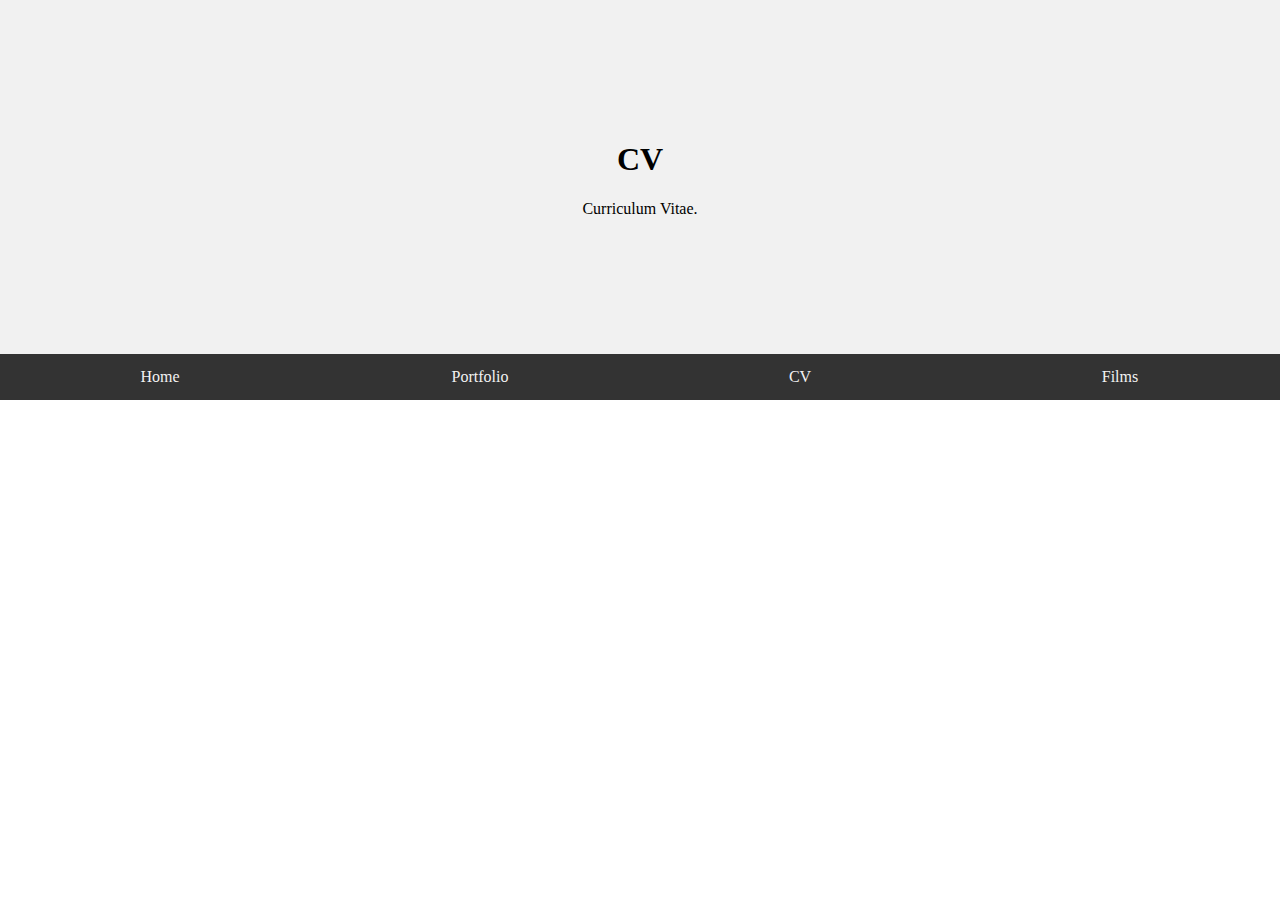
==== cv.html @ 2fb3d925 "cv.html start" ====
<!DOCTYPE html>
<html lang="en">
<head>
    <meta charset="utf-8">
    <meta name="viewport" content="width=device-width, initial-scale=1.0">
    <meta name="portfolio" content="multimedia design work">
    <link href="style.css" rel="stylesheet">
    <title>Hanna Selim's Portfolio </title>
</head>
<body>
<div class="header">
      <h1>CV</h1>
      <p>Curriculum Vitae.</p>
    </div>
    <div class="topnav">
      <a href="index.html">Home</a>
      <a href="portfolio.html">Portfolio</a>
      <a href="cv.html">CV</a>
      <a href="films.html">Films</a>
    </div>
---- style.css ----
/* Body style */
body {
  margin: 0;
}

/* Header style */
.header {
  background-color: #f1f1f1;
  padding: 120px;
  text-align: center;
}

/* Navigation */
* {
  box-sizing: border-box;
}

/* top nav bar style */
.topnav {
  overflow: hidden;
  background-color: #333;
}

/* topnav links style */
.topnav a {
  float: left;
  display: block;
  color: #f2f2f2;
  width: 25%;
  text-align: center;
  padding: 14px 16px;
  text-decoration: none;
}

/* hover color change */
.topnav a:hover {
  background-color: #ddd;
  color: black;
}

/* images */

.responsive {
  width: 100%;
  height: auto;
}

/* 3 columns floating beside eachother */
.column {
  float: left;
  width: 33.33%;
  padding: 15px;
}

/* floats after the columns */
.row:after {
  content: "";
  display: table;
  clear: both;
}

.position{
  width: 100%;
  text-align: center;
  padding: 1em;
  background-color: #f1f1f1;
}

/* Responsive layout */
@media screen and (max-width:600px) {
  .column {
    width: 100%;
  }
}
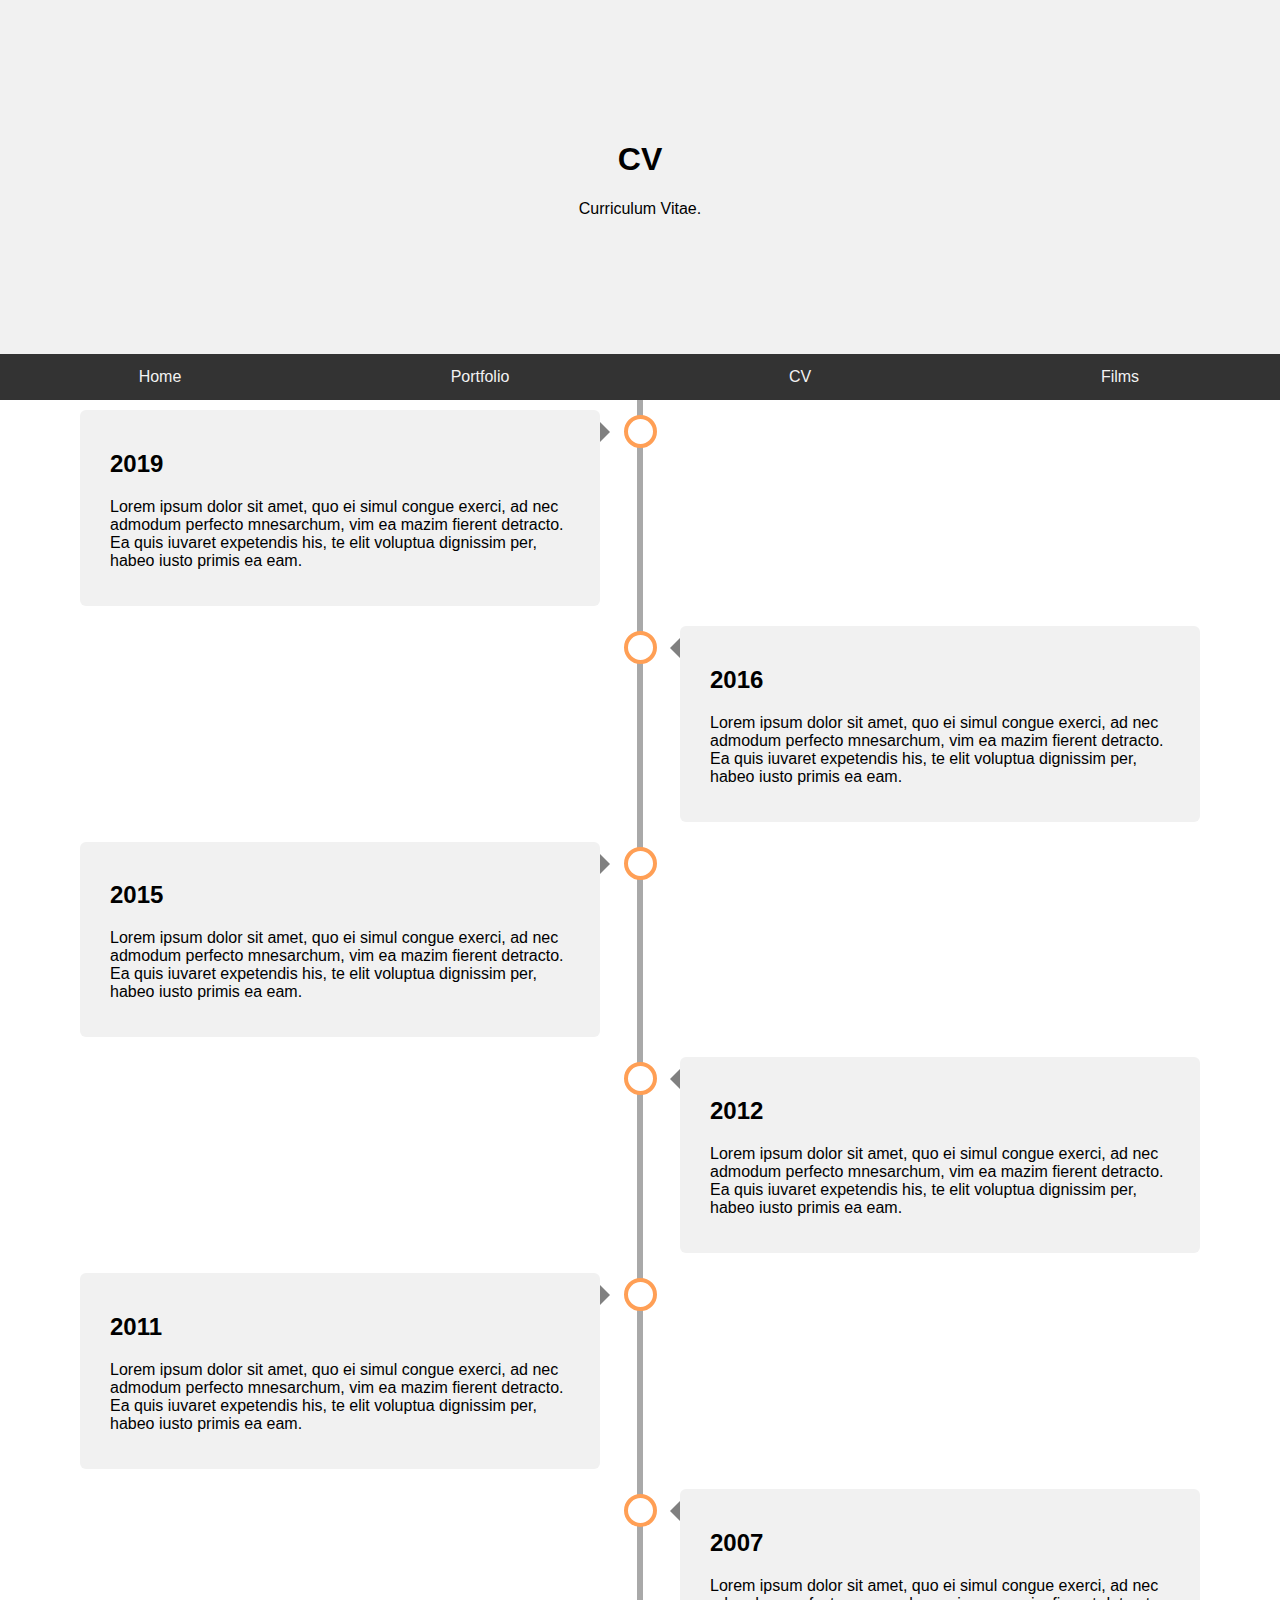
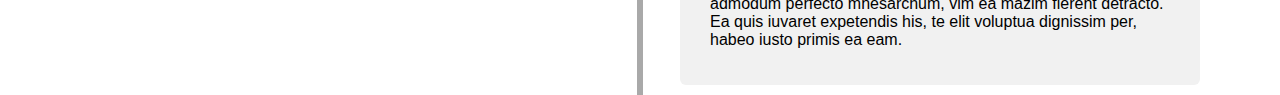
==== commit 8201352f: "editing, something went wrong so validated text outside brackets and pasted back" ====
--- a/cv.html
+++ b/cv.html
@@ -7,7 +7,6 @@
     <link href="style.css" rel="stylesheet">
     <title>Hanna Selim's Portfolio </title>
 </head>
-<body>
 <div class="header">
       <h1>CV</h1>
       <p>Curriculum Vitae.</p>
@@ -18,3 +17,46 @@
       <a href="cv.html">CV</a>
       <a href="films.html">Films</a>
     </div>
+    <body>
+<main>
+    <div class="timeline">
+  <div class="container left">
+    <div class="content">
+      <h2>2019</h2>
+      <p>Lorem ipsum dolor sit amet, quo ei simul congue exerci, ad nec admodum perfecto mnesarchum, vim ea mazim fierent detracto. Ea quis iuvaret expetendis his, te elit voluptua dignissim per, habeo iusto primis ea eam.</p>
+    </div>
+  </div>
+  <div class="container right">
+    <div class="content">
+      <h2>2016</h2>
+      <p>Lorem ipsum dolor sit amet, quo ei simul congue exerci, ad nec admodum perfecto mnesarchum, vim ea mazim fierent detracto. Ea quis iuvaret expetendis his, te elit voluptua dignissim per, habeo iusto primis ea eam.</p>
+    </div>
+  </div>
+  <div class="container left">
+    <div class="content">
+      <h2>2015</h2>
+      <p>Lorem ipsum dolor sit amet, quo ei simul congue exerci, ad nec admodum perfecto mnesarchum, vim ea mazim fierent detracto. Ea quis iuvaret expetendis his, te elit voluptua dignissim per, habeo iusto primis ea eam.</p>
+    </div>
+  </div>
+  <div class="container right">
+    <div class="content">
+      <h2>2012</h2>
+      <p>Lorem ipsum dolor sit amet, quo ei simul congue exerci, ad nec admodum perfecto mnesarchum, vim ea mazim fierent detracto. Ea quis iuvaret expetendis his, te elit voluptua dignissim per, habeo iusto primis ea eam.</p>
+    </div>
+  </div>
+  <div class="container left">
+    <div class="content">
+      <h2>2011</h2>
+      <p>Lorem ipsum dolor sit amet, quo ei simul congue exerci, ad nec admodum perfecto mnesarchum, vim ea mazim fierent detracto. Ea quis iuvaret expetendis his, te elit voluptua dignissim per, habeo iusto primis ea eam.</p>
+    </div>
+  </div>
+  <div class="container right">
+    <div class="content">
+      <h2>2007</h2>
+      <p>Lorem ipsum dolor sit amet, quo ei simul congue exerci, ad nec admodum perfecto mnesarchum, vim ea mazim fierent detracto. Ea quis iuvaret expetendis his, te elit voluptua dignissim per, habeo iusto primis ea eam.</p>
+    </div>
+  </div>
+</div>
+</main>
+    </body>
+</html>
--- a/style.css
+++ b/style.css
@@ -72,3 +72,137 @@
     width: 100%;
   }
 }
+
+* {
+  box-sizing: border-box;
+}
+
+body {
+  background-color: white;
+  font-family: Helvetica, sans-serif;
+}
+
+/* The actual timeline (the vertical ruler) */
+.timeline {
+  position: relative;
+  max-width: 1200px;
+  margin: 0 auto;
+}
+
+/* The actual timeline (the vertical ruler) */
+.timeline::after {
+  content: '';
+  position: absolute;
+  width: 6px;
+  background-color: darkgray;
+  top: 0;
+  bottom: 0;
+  left: 50%;
+  margin-left: -3px;
+}
+
+/* Container around content */
+.container {
+  padding: 10px 40px;
+  position: relative;
+  background-color: inherit;
+  width: 50%;
+}
+
+/* The circles on the timeline */
+.container::after {
+  content: '';
+  position: absolute;
+  width: 25px;
+  height: 25px;
+  right: -17px;
+  background-color: white;
+  border: 4px solid #FF9F55;
+  top: 15px;
+  border-radius: 50%;
+  z-index: 1;
+}
+
+/* Place the container to the left */
+.left {
+  left: 0;
+}
+
+/* Place the container to the right */
+.right {
+  left: 50%;
+}
+
+/* Add arrows to the left container (pointing right) */
+.left::before {
+  content: " ";
+  height: 0;
+  position: absolute;
+  top: 22px;
+  width: 0;
+  z-index: 1;
+  right: 30px;
+  border: medium solid grey;
+  border-width: 10px 0 10px 10px;
+  border-color: transparent transparent transparent grey;
+}
+
+/* Add arrows to the right container (pointing left) */
+.right::before {
+  content: " ";
+  height: 0;
+  position: absolute;
+  top: 22px;
+  width: 0;
+  z-index: 1;
+  left: 30px;
+  border: medium solid grey;
+  border-width: 10px 10px 10px 0;
+  border-color: transparent grey transparent transparent;
+}
+
+/* Fix the circle for containers on the right side */
+.right::after {
+  left: -16px;
+}
+
+/* The actual content */
+.content {
+  padding: 20px 30px;
+  background-color: #f1f1f1;
+  position: relative;
+  border-radius: 6px;
+}
+
+/* Media queries - Responsive timeline on screens less than 600px wide */
+@media screen and (max-width: 600px) {
+  /* Place the timelime to the left */
+  .timeline::after {
+  left: 31px;
+  }
+
+  /* Full-width containers */
+  .container {
+  width: 100%;
+  padding-left: 70px;
+  padding-right: 25px;
+  }
+
+  /* Make sure that all arrows are pointing leftwards */
+  .container::before {
+  left: 60px;
+  border: medium solid grey;
+  border-width: 10px 10px 10px 0;
+  border-color: transparent grey transparent transparent;
+  }
+
+  /* Make sure all circles are at the same spot */
+  .left::after, .right::after {
+  left: 15px;
+  }
+
+  /* Make all right containers behave like the left ones */
+  .right {
+  left: 0%;
+  }
+}
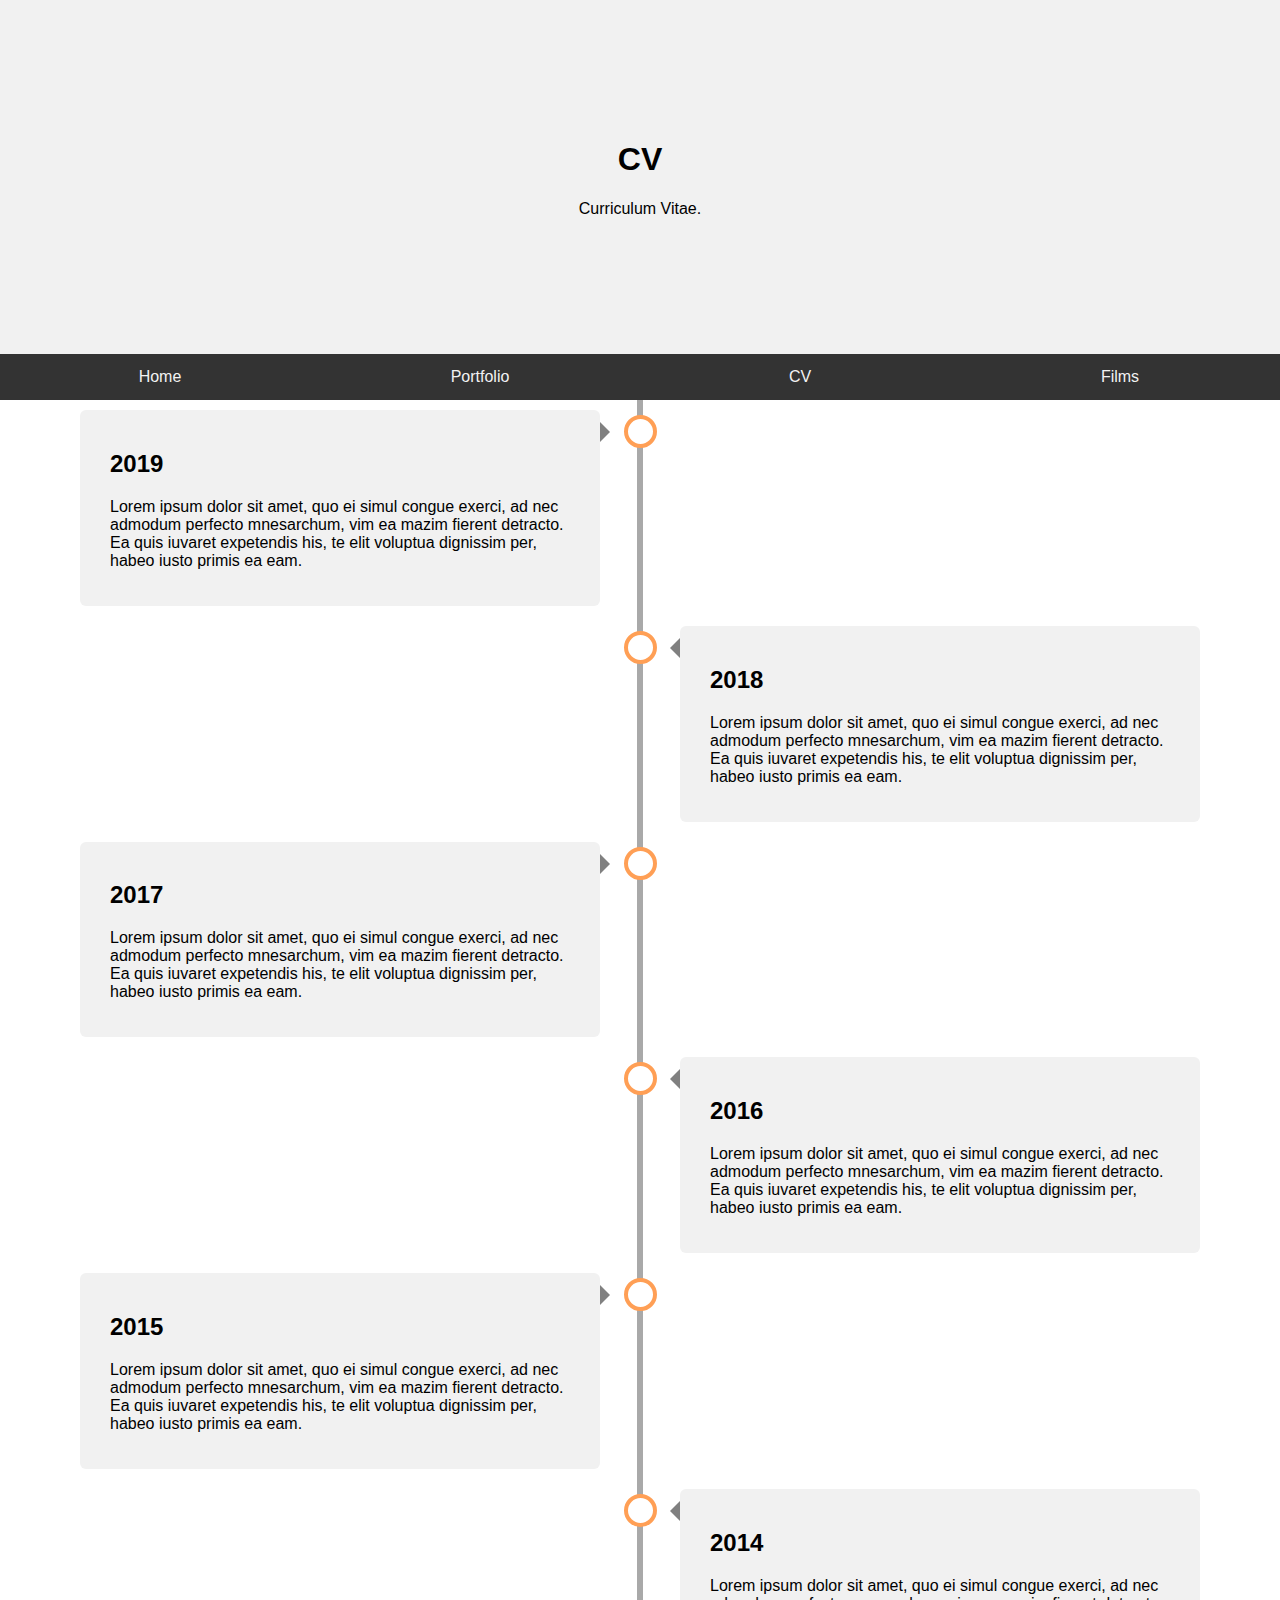
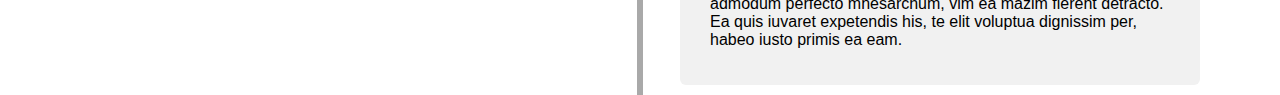
==== commit 8ca2abe5: "modified dates on timeline" ====
--- a/cv.html
+++ b/cv.html
@@ -28,6 +28,18 @@
   </div>
   <div class="container right">
     <div class="content">
+      <h2>2018</h2>
+      <p>Lorem ipsum dolor sit amet, quo ei simul congue exerci, ad nec admodum perfecto mnesarchum, vim ea mazim fierent detracto. Ea quis iuvaret expetendis his, te elit voluptua dignissim per, habeo iusto primis ea eam.</p>
+    </div>
+  </div>
+  <div class="container left">
+    <div class="content">
+      <h2>2017</h2>
+      <p>Lorem ipsum dolor sit amet, quo ei simul congue exerci, ad nec admodum perfecto mnesarchum, vim ea mazim fierent detracto. Ea quis iuvaret expetendis his, te elit voluptua dignissim per, habeo iusto primis ea eam.</p>
+    </div>
+  </div>
+  <div class="container right">
+    <div class="content">
       <h2>2016</h2>
       <p>Lorem ipsum dolor sit amet, quo ei simul congue exerci, ad nec admodum perfecto mnesarchum, vim ea mazim fierent detracto. Ea quis iuvaret expetendis his, te elit voluptua dignissim per, habeo iusto primis ea eam.</p>
     </div>
@@ -40,19 +52,7 @@
   </div>
   <div class="container right">
     <div class="content">
-      <h2>2012</h2>
-      <p>Lorem ipsum dolor sit amet, quo ei simul congue exerci, ad nec admodum perfecto mnesarchum, vim ea mazim fierent detracto. Ea quis iuvaret expetendis his, te elit voluptua dignissim per, habeo iusto primis ea eam.</p>
-    </div>
-  </div>
-  <div class="container left">
-    <div class="content">
-      <h2>2011</h2>
-      <p>Lorem ipsum dolor sit amet, quo ei simul congue exerci, ad nec admodum perfecto mnesarchum, vim ea mazim fierent detracto. Ea quis iuvaret expetendis his, te elit voluptua dignissim per, habeo iusto primis ea eam.</p>
-    </div>
-  </div>
-  <div class="container right">
-    <div class="content">
-      <h2>2007</h2>
+      <h2>2014</h2>
       <p>Lorem ipsum dolor sit amet, quo ei simul congue exerci, ad nec admodum perfecto mnesarchum, vim ea mazim fierent detracto. Ea quis iuvaret expetendis his, te elit voluptua dignissim per, habeo iusto primis ea eam.</p>
     </div>
   </div>
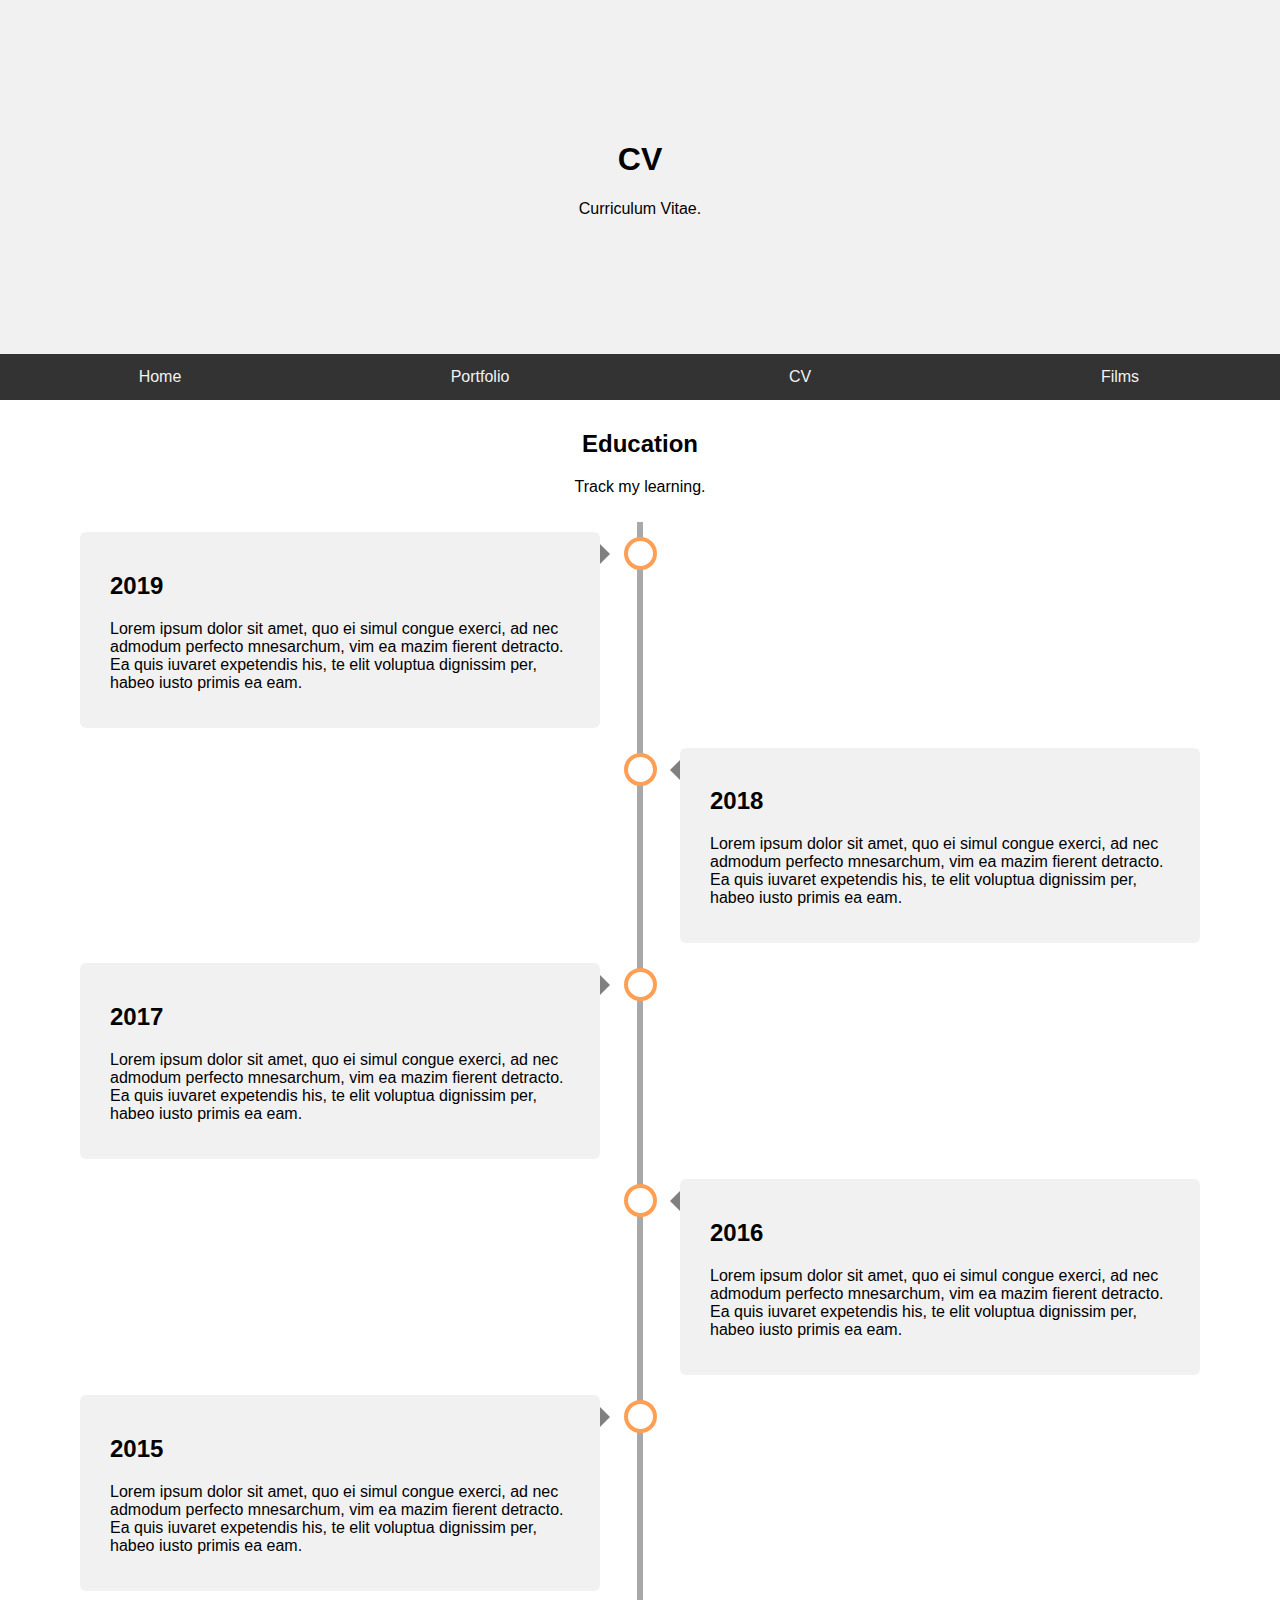
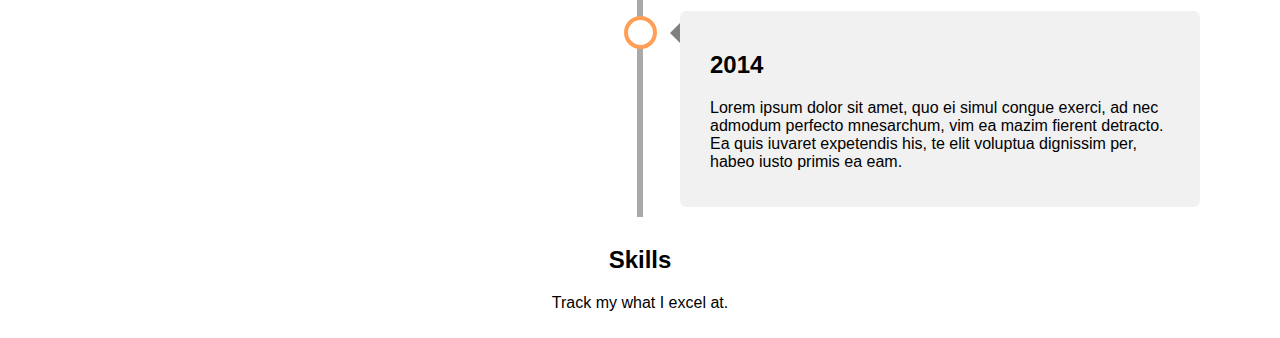
==== commit d9cba4e2: "CV headings styling (education and skills)" ====
--- a/cv.html
+++ b/cv.html
@@ -19,6 +19,10 @@
     </div>
     <body>
 <main>
+   <div class="cvheading">
+       <h2>Education</h2>
+       <p>Track my learning.</p>
+   </div>
     <div class="timeline">
   <div class="container left">
     <div class="content">
@@ -57,6 +61,10 @@
     </div>
   </div>
 </div>
+<div class="cvheading">
+       <h2>Skills</h2>
+       <p>Track my what I excel at.</p>
+   </div>
 </main>
     </body>
 </html>
--- a/style.css
+++ b/style.css
@@ -206,3 +206,10 @@
   left: 0%;
   }
 }
+
+/* CV headings */
+.cvheading {
+  background-color: white;
+  padding: 10px;
+  text-align: center;
+}
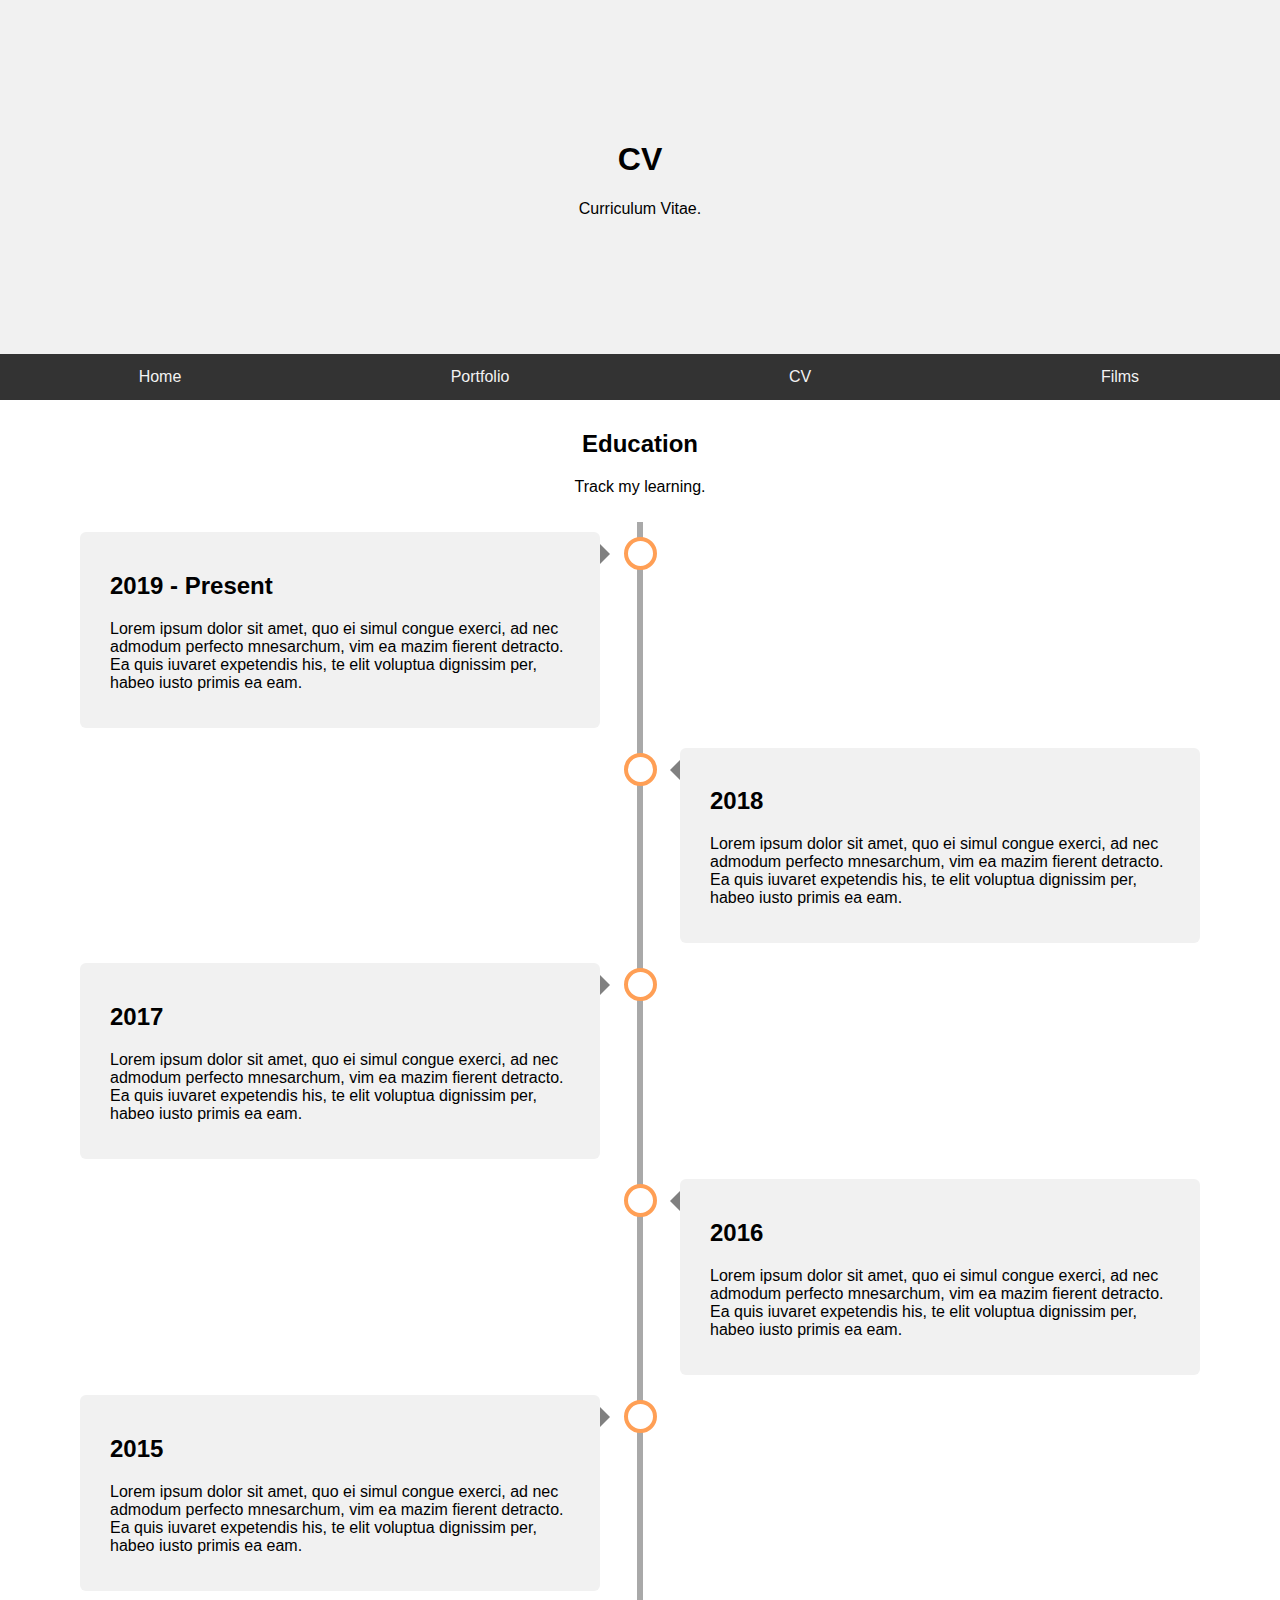
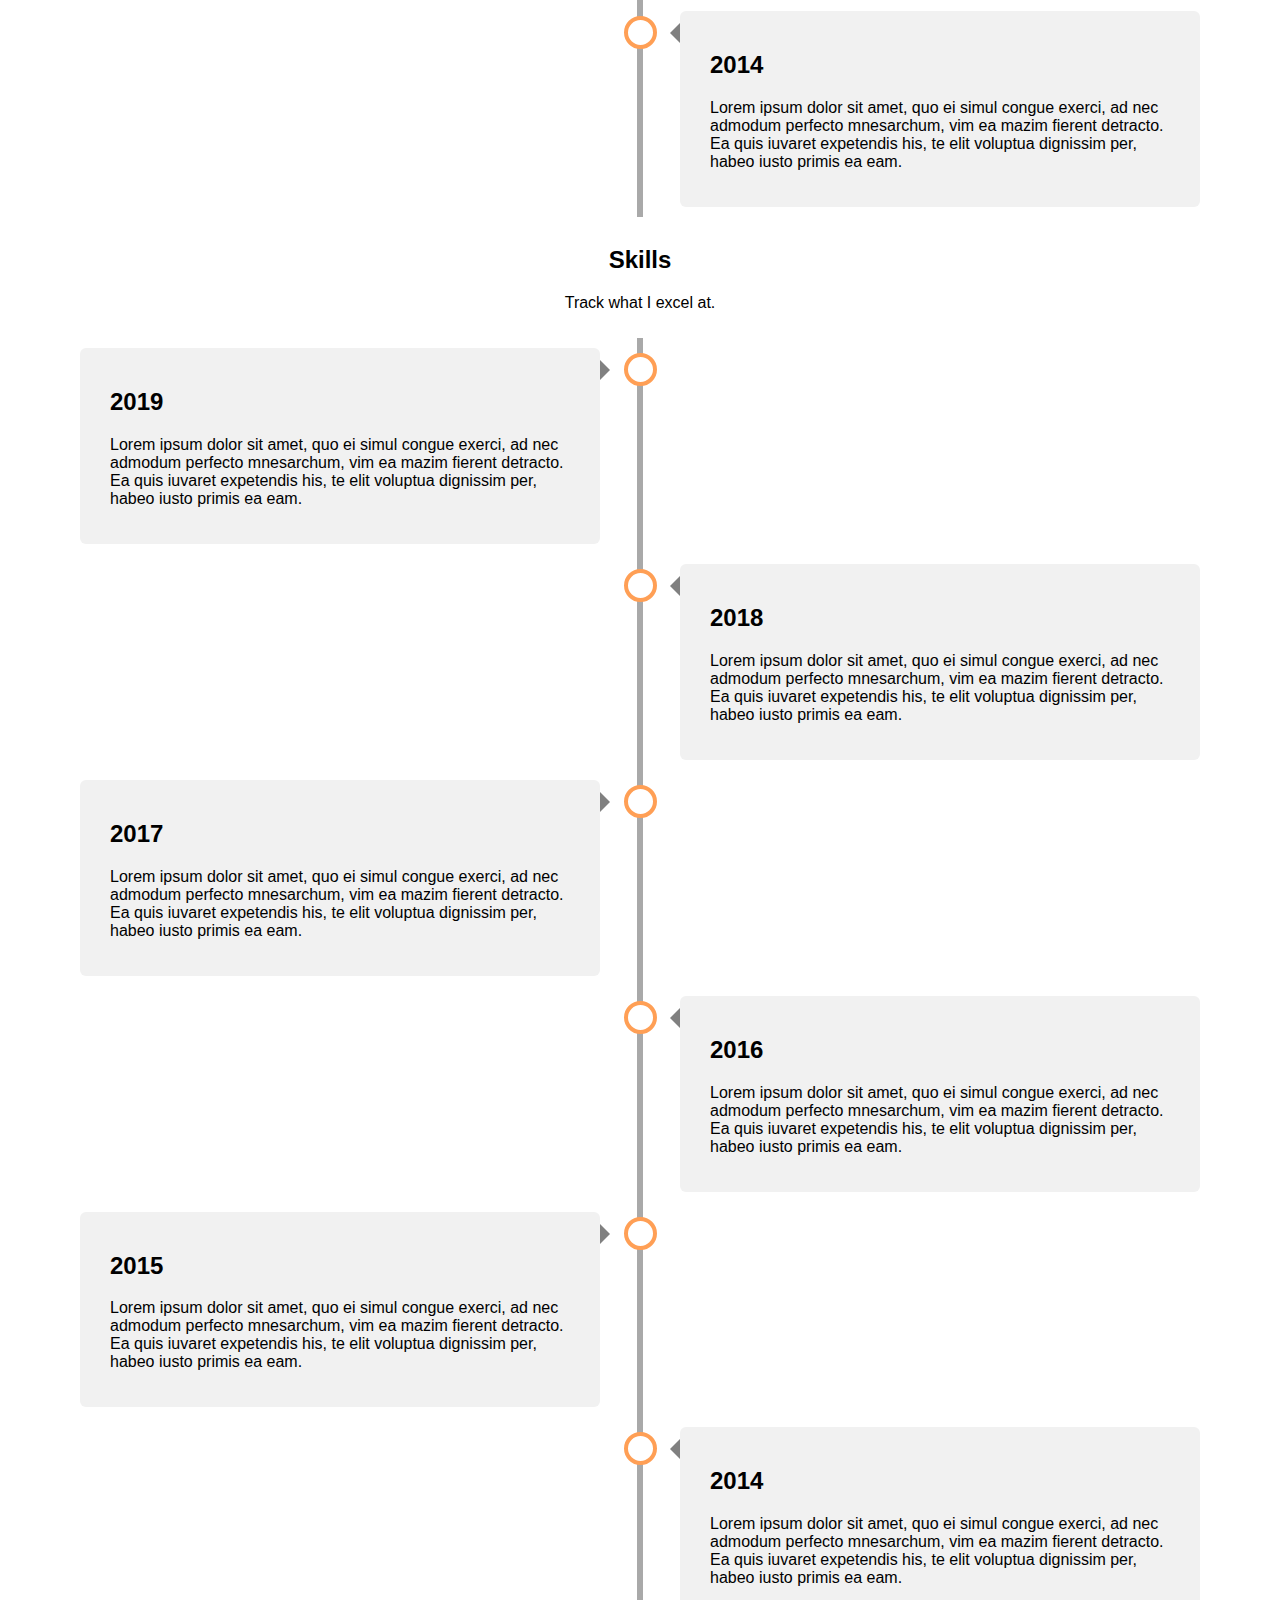
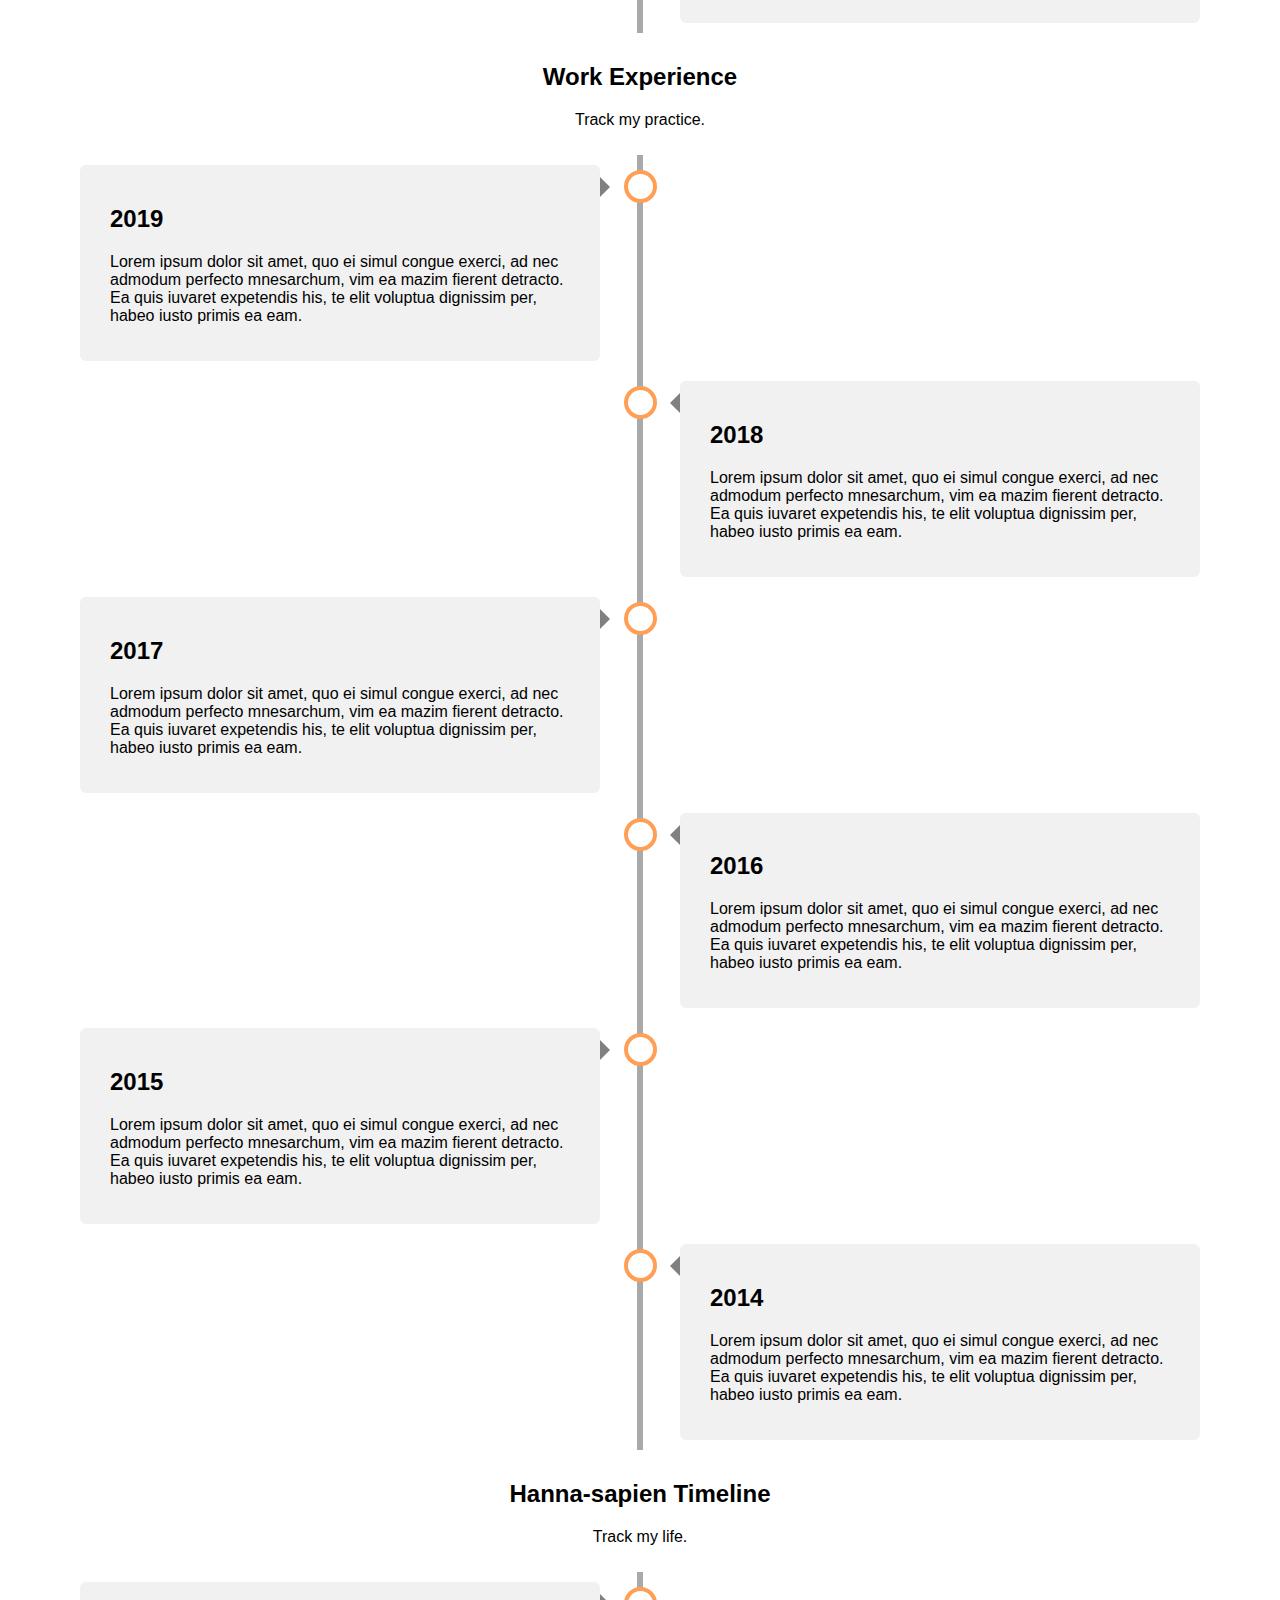
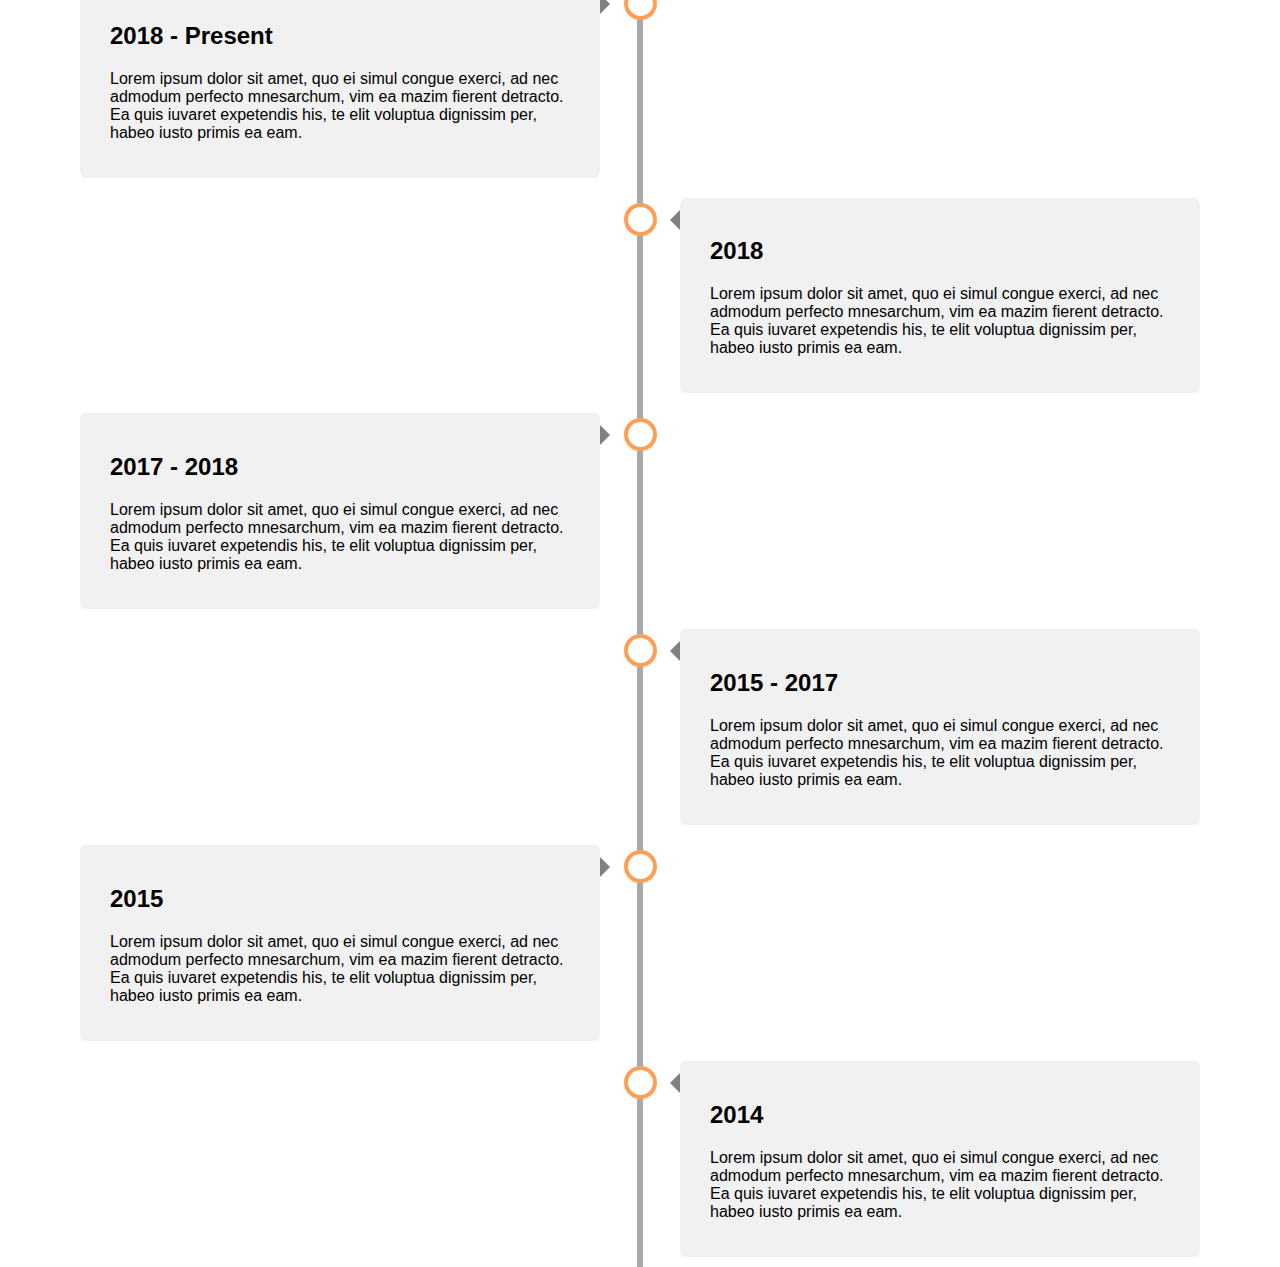
==== commit 6e8668ca: "general changes" ====
--- a/cv.html
+++ b/cv.html
@@ -24,6 +24,48 @@
        <p>Track my learning.</p>
    </div>
     <div class="timeline">
+  <div class="container left">
+    <div class="content">
+      <h2>2019 - Present</h2>
+      <p>Lorem ipsum dolor sit amet, quo ei simul congue exerci, ad nec admodum perfecto mnesarchum, vim ea mazim fierent detracto. Ea quis iuvaret expetendis his, te elit voluptua dignissim per, habeo iusto primis ea eam.</p>
+    </div>
+  </div>
+  <div class="container right">
+    <div class="content">
+      <h2>2018</h2>
+      <p>Lorem ipsum dolor sit amet, quo ei simul congue exerci, ad nec admodum perfecto mnesarchum, vim ea mazim fierent detracto. Ea quis iuvaret expetendis his, te elit voluptua dignissim per, habeo iusto primis ea eam.</p>
+    </div>
+  </div>
+  <div class="container left">
+    <div class="content">
+      <h2>2017</h2>
+      <p>Lorem ipsum dolor sit amet, quo ei simul congue exerci, ad nec admodum perfecto mnesarchum, vim ea mazim fierent detracto. Ea quis iuvaret expetendis his, te elit voluptua dignissim per, habeo iusto primis ea eam.</p>
+    </div>
+  </div>
+  <div class="container right">
+    <div class="content">
+      <h2>2016</h2>
+      <p>Lorem ipsum dolor sit amet, quo ei simul congue exerci, ad nec admodum perfecto mnesarchum, vim ea mazim fierent detracto. Ea quis iuvaret expetendis his, te elit voluptua dignissim per, habeo iusto primis ea eam.</p>
+    </div>
+  </div>
+  <div class="container left">
+    <div class="content">
+      <h2>2015</h2>
+      <p>Lorem ipsum dolor sit amet, quo ei simul congue exerci, ad nec admodum perfecto mnesarchum, vim ea mazim fierent detracto. Ea quis iuvaret expetendis his, te elit voluptua dignissim per, habeo iusto primis ea eam.</p>
+    </div>
+  </div>
+  <div class="container right">
+    <div class="content">
+      <h2>2014</h2>
+      <p>Lorem ipsum dolor sit amet, quo ei simul congue exerci, ad nec admodum perfecto mnesarchum, vim ea mazim fierent detracto. Ea quis iuvaret expetendis his, te elit voluptua dignissim per, habeo iusto primis ea eam.</p>
+    </div>
+  </div>
+</div>
+<div class="cvheading">
+       <h2>Skills</h2>
+       <p>Track what I excel at.</p>
+   </div>
+       <div class="timeline">
   <div class="container left">
     <div class="content">
       <h2>2019</h2>
@@ -62,9 +104,89 @@
   </div>
 </div>
 <div class="cvheading">
-       <h2>Skills</h2>
-       <p>Track my what I excel at.</p>
+       <h2>Work Experience</h2>
+       <p>Track my practice.</p>
    </div>
+       <div class="timeline">
+  <div class="container left">
+    <div class="content">
+      <h2>2019</h2>
+      <p>Lorem ipsum dolor sit amet, quo ei simul congue exerci, ad nec admodum perfecto mnesarchum, vim ea mazim fierent detracto. Ea quis iuvaret expetendis his, te elit voluptua dignissim per, habeo iusto primis ea eam.</p>
+    </div>
+  </div>
+  <div class="container right">
+    <div class="content">
+      <h2>2018</h2>
+      <p>Lorem ipsum dolor sit amet, quo ei simul congue exerci, ad nec admodum perfecto mnesarchum, vim ea mazim fierent detracto. Ea quis iuvaret expetendis his, te elit voluptua dignissim per, habeo iusto primis ea eam.</p>
+    </div>
+  </div>
+  <div class="container left">
+    <div class="content">
+      <h2>2017</h2>
+      <p>Lorem ipsum dolor sit amet, quo ei simul congue exerci, ad nec admodum perfecto mnesarchum, vim ea mazim fierent detracto. Ea quis iuvaret expetendis his, te elit voluptua dignissim per, habeo iusto primis ea eam.</p>
+    </div>
+  </div>
+  <div class="container right">
+    <div class="content">
+      <h2>2016</h2>
+      <p>Lorem ipsum dolor sit amet, quo ei simul congue exerci, ad nec admodum perfecto mnesarchum, vim ea mazim fierent detracto. Ea quis iuvaret expetendis his, te elit voluptua dignissim per, habeo iusto primis ea eam.</p>
+    </div>
+  </div>
+  <div class="container left">
+    <div class="content">
+      <h2>2015</h2>
+      <p>Lorem ipsum dolor sit amet, quo ei simul congue exerci, ad nec admodum perfecto mnesarchum, vim ea mazim fierent detracto. Ea quis iuvaret expetendis his, te elit voluptua dignissim per, habeo iusto primis ea eam.</p>
+    </div>
+  </div>
+  <div class="container right">
+    <div class="content">
+      <h2>2014</h2>
+      <p>Lorem ipsum dolor sit amet, quo ei simul congue exerci, ad nec admodum perfecto mnesarchum, vim ea mazim fierent detracto. Ea quis iuvaret expetendis his, te elit voluptua dignissim per, habeo iusto primis ea eam.</p>
+    </div>
+  </div>
+</div>
+<div class="cvheading">
+       <h2>Hanna-sapien Timeline</h2>
+       <p>Track my life.</p>
+   </div>
+       <div class="timeline">
+  <div class="container left">
+    <div class="content">
+      <h2>2018 - Present</h2>
+      <p>Lorem ipsum dolor sit amet, quo ei simul congue exerci, ad nec admodum perfecto mnesarchum, vim ea mazim fierent detracto. Ea quis iuvaret expetendis his, te elit voluptua dignissim per, habeo iusto primis ea eam.</p>
+    </div>
+  </div>
+  <div class="container right">
+    <div class="content">
+      <h2>2018</h2>
+      <p>Lorem ipsum dolor sit amet, quo ei simul congue exerci, ad nec admodum perfecto mnesarchum, vim ea mazim fierent detracto. Ea quis iuvaret expetendis his, te elit voluptua dignissim per, habeo iusto primis ea eam.</p>
+    </div>
+  </div>
+  <div class="container left">
+    <div class="content">
+      <h2>2017 - 2018</h2>
+      <p>Lorem ipsum dolor sit amet, quo ei simul congue exerci, ad nec admodum perfecto mnesarchum, vim ea mazim fierent detracto. Ea quis iuvaret expetendis his, te elit voluptua dignissim per, habeo iusto primis ea eam.</p>
+    </div>
+  </div>
+  <div class="container right">
+    <div class="content">
+      <h2>2015 - 2017</h2>
+      <p>Lorem ipsum dolor sit amet, quo ei simul congue exerci, ad nec admodum perfecto mnesarchum, vim ea mazim fierent detracto. Ea quis iuvaret expetendis his, te elit voluptua dignissim per, habeo iusto primis ea eam.</p>
+    </div>
+  </div>
+  <div class="container left">
+    <div class="content">
+      <h2>2015</h2>
+      <p>Lorem ipsum dolor sit amet, quo ei simul congue exerci, ad nec admodum perfecto mnesarchum, vim ea mazim fierent detracto. Ea quis iuvaret expetendis his, te elit voluptua dignissim per, habeo iusto primis ea eam.</p>
+    </div>
+  </div>
+  <div class="container right">
+    <div class="content">
+      <h2>2014</h2>
+      <p>Lorem ipsum dolor sit amet, quo ei simul congue exerci, ad nec admodum perfecto mnesarchum, vim ea mazim fierent detracto. Ea quis iuvaret expetendis his, te elit voluptua dignissim per, habeo iusto primis ea eam.</p>
+    </div>
+  </div>
+</div>
 </main>
     </body>
 </html>
